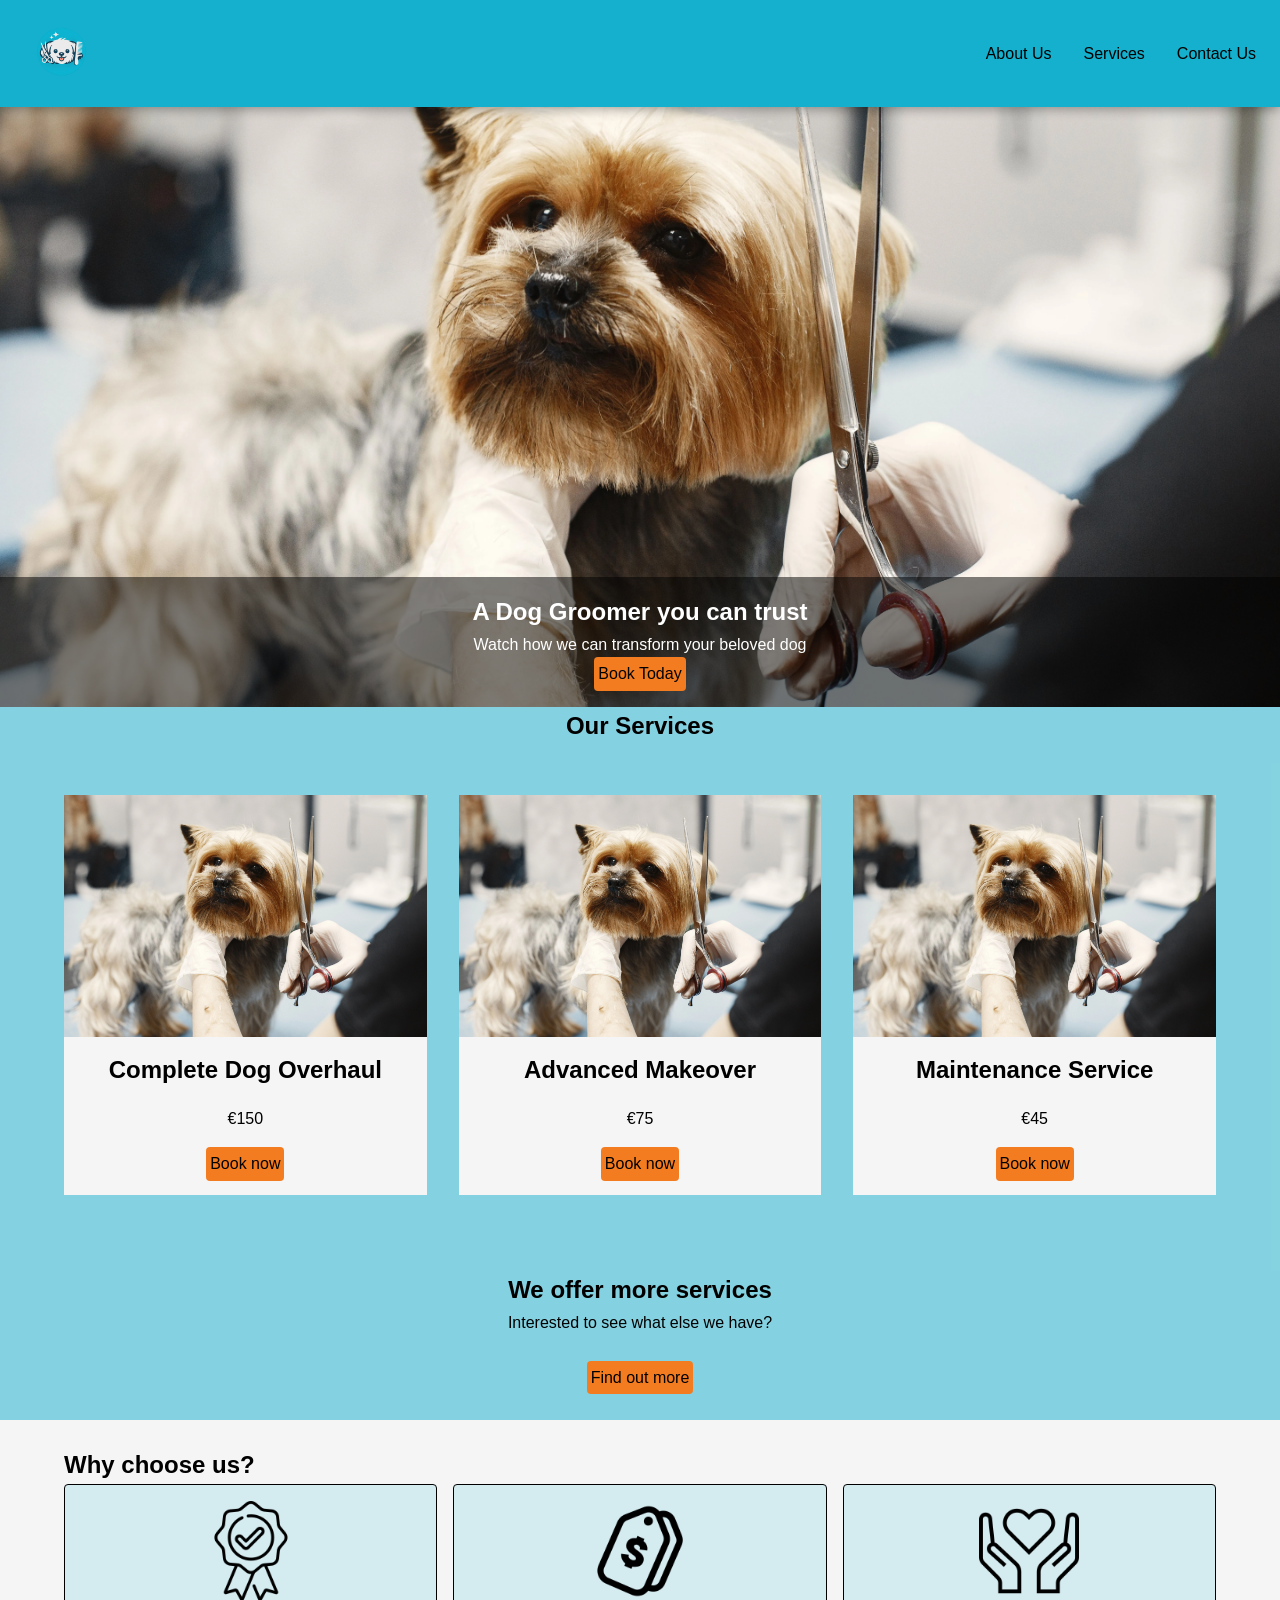
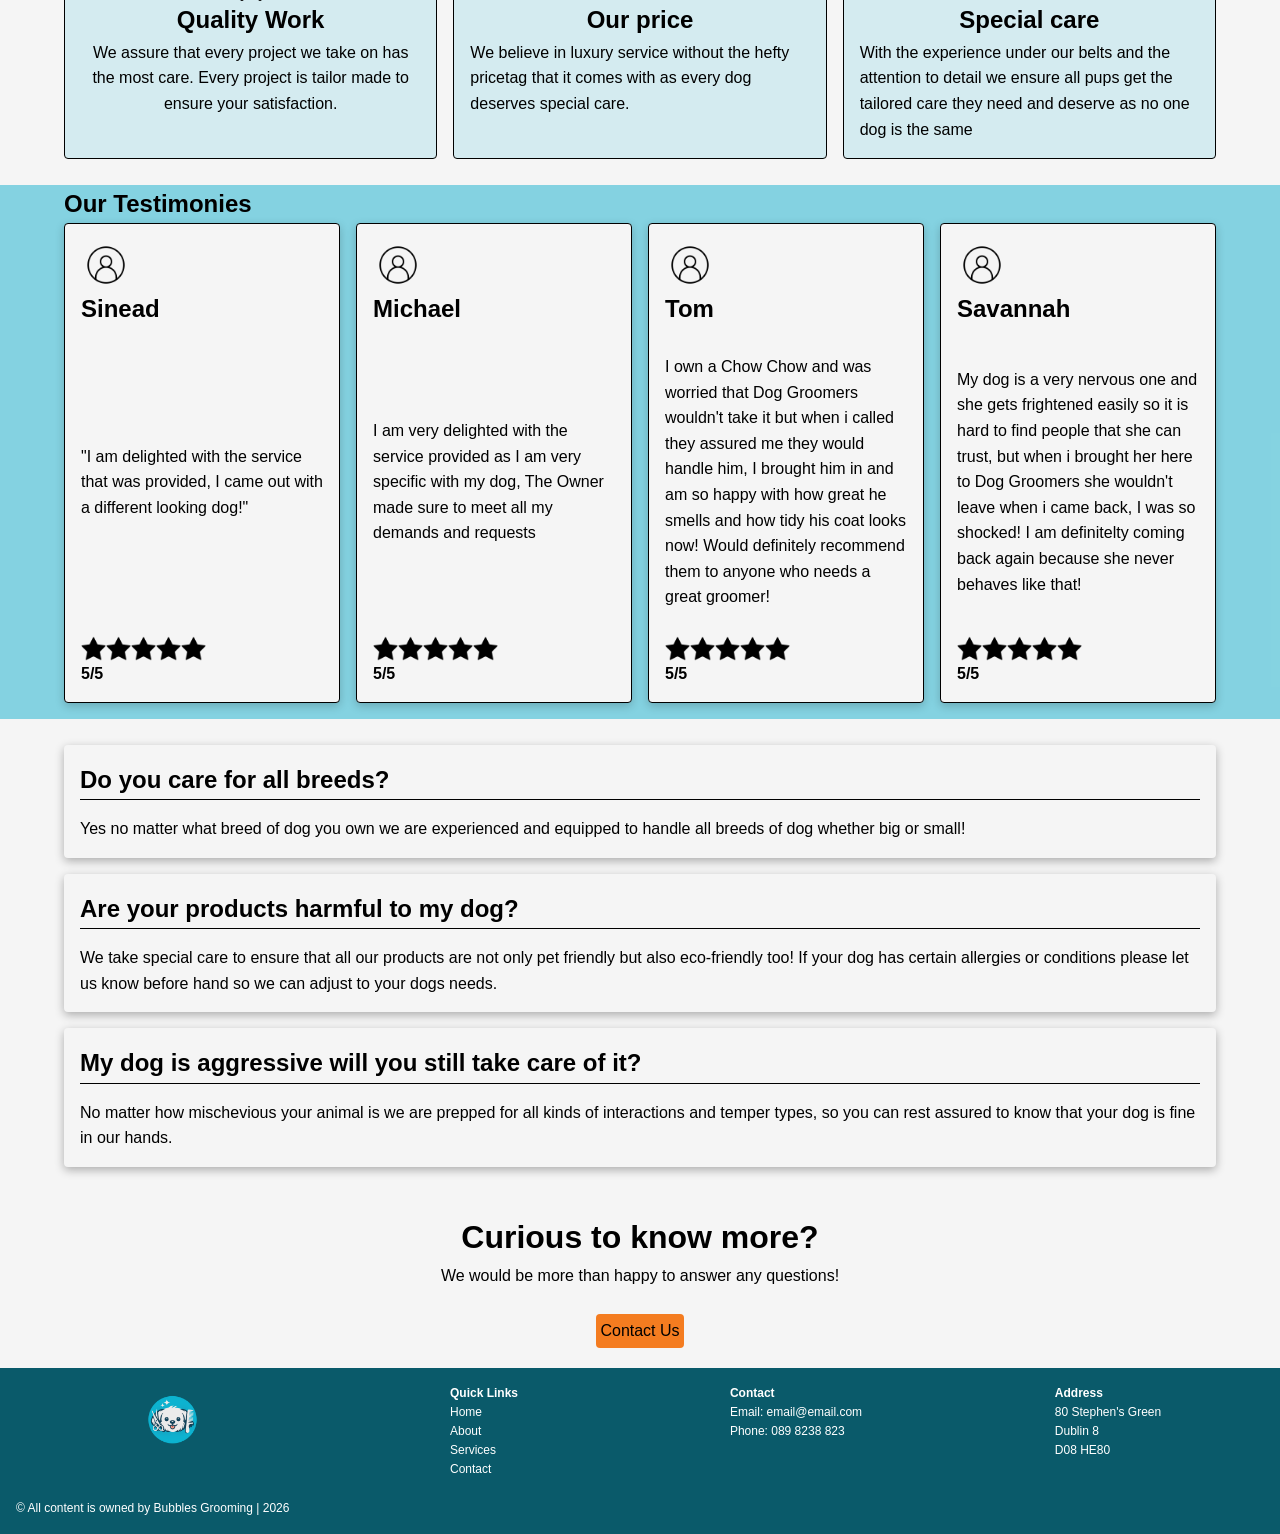
==== index.html @ 12a8affd "added 404 page and styling" ====
<!DOCTYPE html>
<html lang="en">
<head>
    <meta charset="UTF-8">
    <meta name="viewport" content="width=device-width, initial-scale=1.0">
    <link rel="stylesheet" href="css/test.css">
    <title>Home</title>
    <link rel="icon" href="assets/favi.png" type="image/png">
    <script src="test.js" defer></script>
</head>
<body>
    <header class="site-header">
        <div class="Logo">
            <a href="index.html">
                <img class="logo-img" src="assets/favi.png" alt="">
            </a>
        </div>
        <nav>
            <ul class="sidebar">
                <li class="sidebarLink"><a class="mainLink" href="about.html">About Us</a></li>
                <li class="sidebarLink"><a class="mainLink" href="services.html">Services</a></li>
                <li class="sidebarLink"><a class="mainLink" href="contact.html">Contact Us</a></li>
            </ul>
            
            <ul>
                <li class="hideMobile"><a class="mainLink" href="about.html">About Us</a></li>
                <li class="hideMobile"><a class="mainLink" href="services.html">Services</a></li>
                <li class="hideMobile"><a class="mainLink" href="contact.html">Contact Us</a></li>
            </ul>
        </nav>
        <div class="hamburger">
            <div class="bar"></div>
            <div class="bar"></div>
        </div>
    </header>

    <main>
        <section class="hero-1">
                <div class="hero-1-information">
                    <h1>A Dog Groomer you can trust</h1>
                    <p>Watch how we can transform your beloved dog</p>
                    <a href="contact.html" class="cta-btn">Book Today</a>
                </div>
        </section>
        <section class="service-section">
            <h1>Our Services</h1>
            <div class="service-container">
                <div class="card">
                        <div class="card-img">
                            <img src="assets/image.webp" alt="">
                        </div>
                        <div class="card-info">
                            <h2>Complete Dog Overhaul</h2>
                            <p>€150</p>
                            <a href="contact.html" class="cta-btn">Book now</a>
                        </div>
                </div>
                    <div class="card">
                        <div class="card-img">
                            <img src="assets/image.webp" alt="">
                        </div>
                        <div class="card-info">
                            <h2>Advanced Makeover</h2>
                            <p>€75</p>
                            <a href="contact.html" class="cta-btn">Book now</a>
                        </div>
                    </div>
                    <div class="card">
                        <div class="card-img">
                            <img src="assets/image.webp" alt="">
                        </div>
                        <div class="card-info">
                            <h2>Maintenance Service</h2>
                            <p>€45</p>
                            <a href="contact.html" class="cta-btn">Book now</a>
                        </div>
                    </div>
            </div>    
        <div class="cta-section-small">
            <div class="cta-info">
                <h1 class="">We offer more services</h1>
                <p>Interested to see what else we have?</p>
                <br>
                <a href="contact.html" class="cta-btn">Find out more</a>
            </div>
        </div>
        </section>
        <br>
        <section>
            <h1 class="page-heading-left">Why choose us?</h1>
            <div class="why-us">
                <div class="block-card">
                    <div class="why-us-header-content">
                        <img class="why-us-graphic" src="../assets/badge.png" alt="">
                        <h2 class="page-heading">Quality Work</h2>
                    </div>
                    <div class="why-us-text">
                        <p>We assure that every project we take on has the most care. Every project is tailor made to ensure your satisfaction.</p>
                    </div>
                </div>

                <div class="block-card">
                    <div class="why-us-header-content">
                        <img class="why-us-graphic" src="../assets/price-tag.png" alt="">
                        <h2 class="page-heading">Our price</h2>
                    </div>
                    <p>We believe in luxury service without the hefty pricetag that it comes with as every dog deserves special care.</p>
                </div>

                <div class="block-card">
                    <div class="why-us-header-content">
                        <img class="why-us-graphic" src="./assets/care.png" alt="">
                        <h2 class="page-heading">Special care</h2>
                    </div>
                    <p>With the experience under our belts and the attention to detail we ensure all pups get the tailored care they need and deserve as no one dog is the same</p>
                </div>

            </div>
        </section>
        <br>
        <section class="testimonial-section">
            <h2 class="page-heading-left">Our Testimonies</h2>
            <div class="testimonials">
                <div class="testimonial-card">
                    <div>
                        <img class="testimonial-icon" src="../assets/people.png" alt="">
                        <h2>Sinead</h2>
                    </div>
                    <br>
                    <p>"I am delighted with the service that was provided, I came out with a different looking dog!"</p>
                    <br>
                    <div>
                        <div class="testimonial-rating">
                            <img class="rating-star" src="/assets/star.png" alt="">
                            <img class="rating-star" src="/assets/star.png" alt="">
                            <img class="rating-star" src="/assets/star.png" alt="">
                            <img class="rating-star" src="/assets/star.png" alt="">
                            <img class="rating-star" src="/assets/star.png" alt="">
                        </div>
                        <p class="boldText">5/5</p>
                    </div>
                </div>

                <div class="testimonial-card">
                    <div>
                        <img class="testimonial-icon" src="../assets/people.png" alt="">
                        <h2>Michael</h2>
                    </div>
                    <br>
                    <p>I am very delighted with the service provided as I am very specific with my dog, The Owner made sure to meet all my demands and requests</p>
                    <br>
                    <div>
                        <div class="testimonial-rating">
                            <img class="rating-star" src="/assets/star.png" alt="">
                            <img class="rating-star" src="/assets/star.png" alt="">
                            <img class="rating-star" src="/assets/star.png" alt="">
                            <img class="rating-star" src="/assets/star.png" alt="">
                            <img class="rating-star" src="/assets/star.png" alt="">
                        </div>
                        <p class="boldText">5/5</p>
                    </div>
                </div>

                <div class="testimonial-card">
                    <div>
                        <img class="testimonial-icon" src="../assets/people.png" alt="">
                        <h2>Tom</h2>
                    </div>
                    <br>
                    <p>I own a Chow Chow and was worried that Dog Groomers wouldn't take it but when i called they assured me they would handle him, I brought him in and am so happy with how great he smells and how tidy his coat looks now! Would definitely recommend them to anyone who needs a great groomer!</p>
                    <br>
                    <div>
                        <div class="testimonial-rating">
                            <img class="rating-star" src="/assets/star.png" alt="">
                            <img class="rating-star" src="/assets/star.png" alt="">
                            <img class="rating-star" src="/assets/star.png" alt="">
                            <img class="rating-star" src="/assets/star.png" alt="">
                            <img class="rating-star" src="/assets/star.png" alt="">
                        </div>
                        <p class="boldText">5/5</p>
                    </div>
                </div>

                <div class="testimonial-card">
                    <div>
                        <img class="testimonial-icon" src="../assets/people.png" alt="">
                        <h2>Savannah</h2>
                    </div>
                    <br>
                    <p>My dog is a very nervous one and she gets frightened easily so it is hard to find people that she can trust, but when i brought her here to Dog Groomers she wouldn't leave when i came back, I was so shocked! I am definitelty coming back again because she never behaves like that!</p>
                    <br>
                    <div>
                        <div class="testimonial-rating">
                            <img class="rating-star" src="/assets/star.png" alt="">
                            <img class="rating-star" src="/assets/star.png" alt="">
                            <img class="rating-star" src="/assets/star.png" alt="">
                            <img class="rating-star" src="/assets/star.png" alt="">
                            <img class="rating-star" src="/assets/star.png" alt="">
                        </div>
                        <p class="boldText">5/5</p>
                    </div>
                </div>

            </div>
        </section>
        <br>
        <section>
            <div class="FAQ">
                <div class="Q-R">
                    <h2>Do you care for all breeds?</h2>
                    <div class="line"></div>
                    <p>Yes no matter what breed of dog you own we are experienced and equipped to handle all breeds of dog whether big or small!</p>
                </div>

                <div class="Q-R">
                    <h2>Are your products harmful to my dog?</h2>
                    <div class="line"></div>
                    <p>We take special care to ensure that all our products are not only pet friendly but also eco-friendly too! If your dog has certain allergies or conditions please let us know before hand so we can adjust to your dogs needs.</p>
                </div>
                <div class="Q-R">
                    <h2>My dog is aggressive will you still take care of it?</h2>
                    <div class="line"></div>
                    <p>No matter how mischevious your animal is we are prepped for all kinds of interactions and temper types, so you can rest assured to know that your dog is fine in our hands. </p>
                </div>
            </div>
        </section>
        <br>
        <div class="cta-section-small">
            <div class="cta-info">
                <h1>Curious to know more?</h1>
                <p>We would be more than happy to answer any questions!</p>
                <br>
                <a href="contact.html" class="cta-btn">Contact Us</a>
            </div>
        </div>
    </main>

    <footer>
        <div class="footer-content">
                <div class="footer-links">
                    <div class="footerLogo">
                        <img class="logo-img" src="assets/favi.png" alt="">
                    </div>
                    <div class="footer-section">
                        <ul class="footer-section-list">
                            <li class="boldText">Quick Links</li>
                            <li><a class="footerLink" href="index.html">Home</a></li>
                            <li><a class="footerLink" href="about.html">About</a></li>
                            <li><a class="footerLink" href="services.html">Services</a></li>
                            <li><a class="footerLink" href="contact.html">Contact</a></li>
                        </ul>
                    </div>
                    
                    <div class="footer-section">
                        <ul>
                            <li class="boldText"><a class="footerLink" href="contact.html">Contact</a></li>
                            <li><a class="footerLink" href="contact.html">Email: email@email.com</a></li>
                            <li><a class="footerLink" href="contact.html">Phone: 089 8238 823</a></li>
                        </ul>
                    </div>

                    <div class="footer-section">
                        <ul>
                            <li class="boldText"><a class="footerLink" href="contact.html">Address</a></li>
                            <li class="footerList">80 Stephen's Green</li>
                            <li class="footerList">Dublin 8</li>
                            <li class="footerList">D08 HE80</li>
                        </ul>
                    </div>
                    
                </div>
                <br>
            <p class="copyright-text">
                &copy; All content is owned by Bubbles Grooming | 2026
            </p>
        </div>
    </footer>
</body>
</html>
---- css/test.css ----
@import "../css/sections.css"; 
@import "../css/components.css";

:root{
    /* Colours */
    --primary-color: #14B0CD;
    --secondary-color: #0A5A6A;
    --tertiary-color: #F47C20;
    --background-color: #f5f5f5;
    --footer-text-color: #ffffff;


    /* #725ac1 secondary  */
    /* #8d86c9 third */

    --text-color: black;

    /* Typography */
    --fontfamily-primary : "Inter", sans-serif;

    /* Font Size */
    --fs-100 : 0.75rem;
    --fs-200 : 0.875rem;
    --fs-300 : 1rem;
    --fs-400 : 1.125rem;
    --fs-500 : 1.5rem;
    --fs-600 : 2rem;
    --fs-800 : 2.5rem;
    --fs-1000 : 3rem;
    --fs-1200 : 3.5rem;
    --fs-1400 : 4rem;

    /* Font weight */
    --fw-sm : lighter ;
    --fw-md : normal;
    --fw-lg : bold;
    --fw-xl : bolder;

    /* Spacing */
    --space-xs: 0.5rem;
    --space-sm: 1rem;
    --space-md: 2rem;
    --space-lg: 4rem;
    --space-xl: 8rem;

    /* Widths */
    --container-width: 1200px;

    /* Radius */
    --radius-sm: 0.25rem;
    --radius-md: 0.5rem;
    --radius-lg: 1rem;

}

*,
*::before,
*::after{
    box-sizing: border-box;
}

*{
    margin: 0;
    padding: 0;
}

img,
picture,
video,
canvas,
svg{
    display: block;
    max-width: 100%;
}

button,
input,
textarea,
select{
    font: inherit;
}


.site-header{
    display: flex;
    align-items: center;
    justify-content: space-between;
    padding: var(--space-sm);
    padding-left: 1.5rem;
    padding-right: 1.5rem;
    background-color: var(--primary-color);
    position: sticky;
    top: 0;
    z-index: 10;
    overflow: visible;
    box-shadow: 0 3px 10px rgba(0, 0, 0, 0.3);
}

.site-header1{
    display: flex;
    align-items: center;
    justify-content: space-between;
    padding: var(--space-sm);
    padding-left: 1.5rem;
    padding-right: 1.5rem;
    background-color: rgba(10, 14, 18, 0.45);
    backdrop-filter: blur(14px) saturate(140%);
    -webkit-backdrop-filter: blur(14px) saturate(140%);
    position: sticky;
    top: 0;
    z-index: 10;
    overflow: visible;
    border-bottom: 1px solid rgba(255, 255, 255, 0.18);
    box-shadow: 0 8px 24px rgba(0, 0, 0, 0.18);
}

body{
    min-height: 100vh;
    display: flex; 
    flex-direction: column;
    line-height: 1.5;

    color: var(--text-color);
    font-family: var(--fontfamily-primary);
    font-size: var(--fs-300);
    line-height: 1.6;
}

main{
    flex: 1;
    background-color: var(--background-color);
}

footer{
    flex-shrink: 0;
    background-color: var(--secondary-color);
    padding: var(--space-sm);
    font-weight: var(--fw-sm);
    font-size: var(--fs-100);
    color: var(--footer-text-color);
}


button{
    border: none;
    background: none;
    cursor: pointer;
}

ul,li{
    list-style: none;
}

nav ul{
    list-style-type: none;
    display: flex;
    flex-wrap: wrap;
    align-content: center;
    gap: 2rem;
}

nav li{
    display: flex;
    align-items: center;
}

a:hover{
    opacity: 0.8;
}


a{
    text-decoration: none;
    display: flex;
    align-items: center;
    /* color: var(--text-color); */
    transition: opacity 0.2s ease;
}

.logo-link{
    text-decoration: none;
    color: var(--text-color);
}

.logo-img{
    height: 75px;
    width: auto;
}

.sidebar{
    position: fixed;
    gap: 2rem;
    top: 0;
    right: 0;
    height: 100vh;
    width: 100%;

    font-size: 1.5rem;
    font-weight: 500;
    
    background-color: var(--background-color);
    display: flex;
    flex-direction: column;
    align-items: center;
    justify-content: flex-start;

    transform: translateY(-100%);

    transition: transform 0.3s ease;
}

.sidebar.active{
    transform: translateY(0);
}

.sidebar a{
    width: 80%;
}

.sidebar li {
    padding-top: 1.5rem;
}

.sidebarLink{
    width: 80%;
}

.sidebarBtn{
    display: none;
}

.hideMobile{
    display: flex;
}

.hamburger{
    display: none;
}

.mainLink{
    color: var(--text-color);
}


.boldText{
    font-weight: var(--fw-lg);
}

.pageHeading{
    margin-top: var(--space-sm);
}

@media (max-width: 820px) {
    
    .hamburger{
        display: block;
        cursor: pointer;
    }

    .hamburger.active .bar:nth-child(1){
        transform: translateY(4px) rotate(45deg);
        height: 2px;
    }

    .hamburger.active .bar:nth-child(2){
        transform: translateY(-4px) rotate(-45deg);
        height: 2px;
    }
    
    .bar{
        height: 2px;
        width: 20px;
        background-color: var(--text-color);
        margin: 6px 0;
        opacity: 0.8;

        transition: transform 0.2s ease-in, opacity 0.2s ease-in;
    }

    .hideMobile{
        display: none;
    }

    .sidebarBtn{
        display: flex;
        z-index: 9;
    }

}
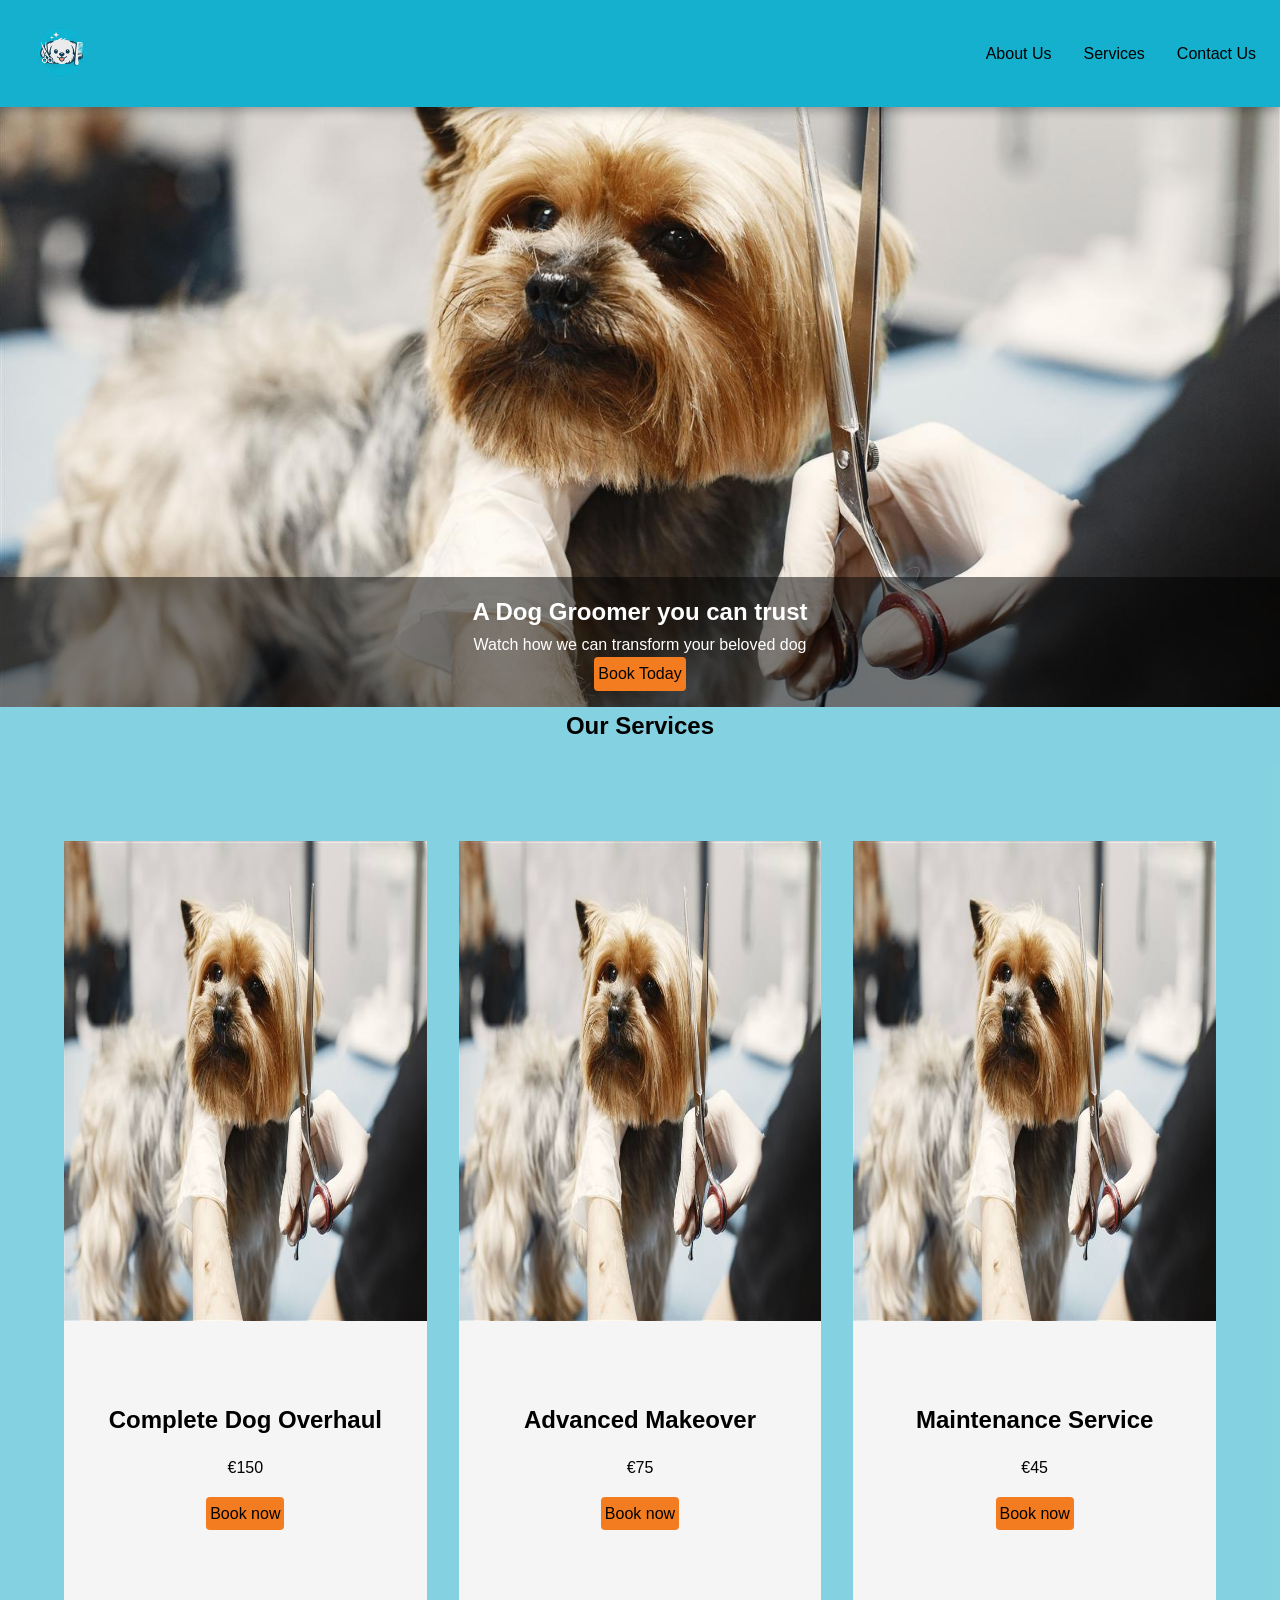
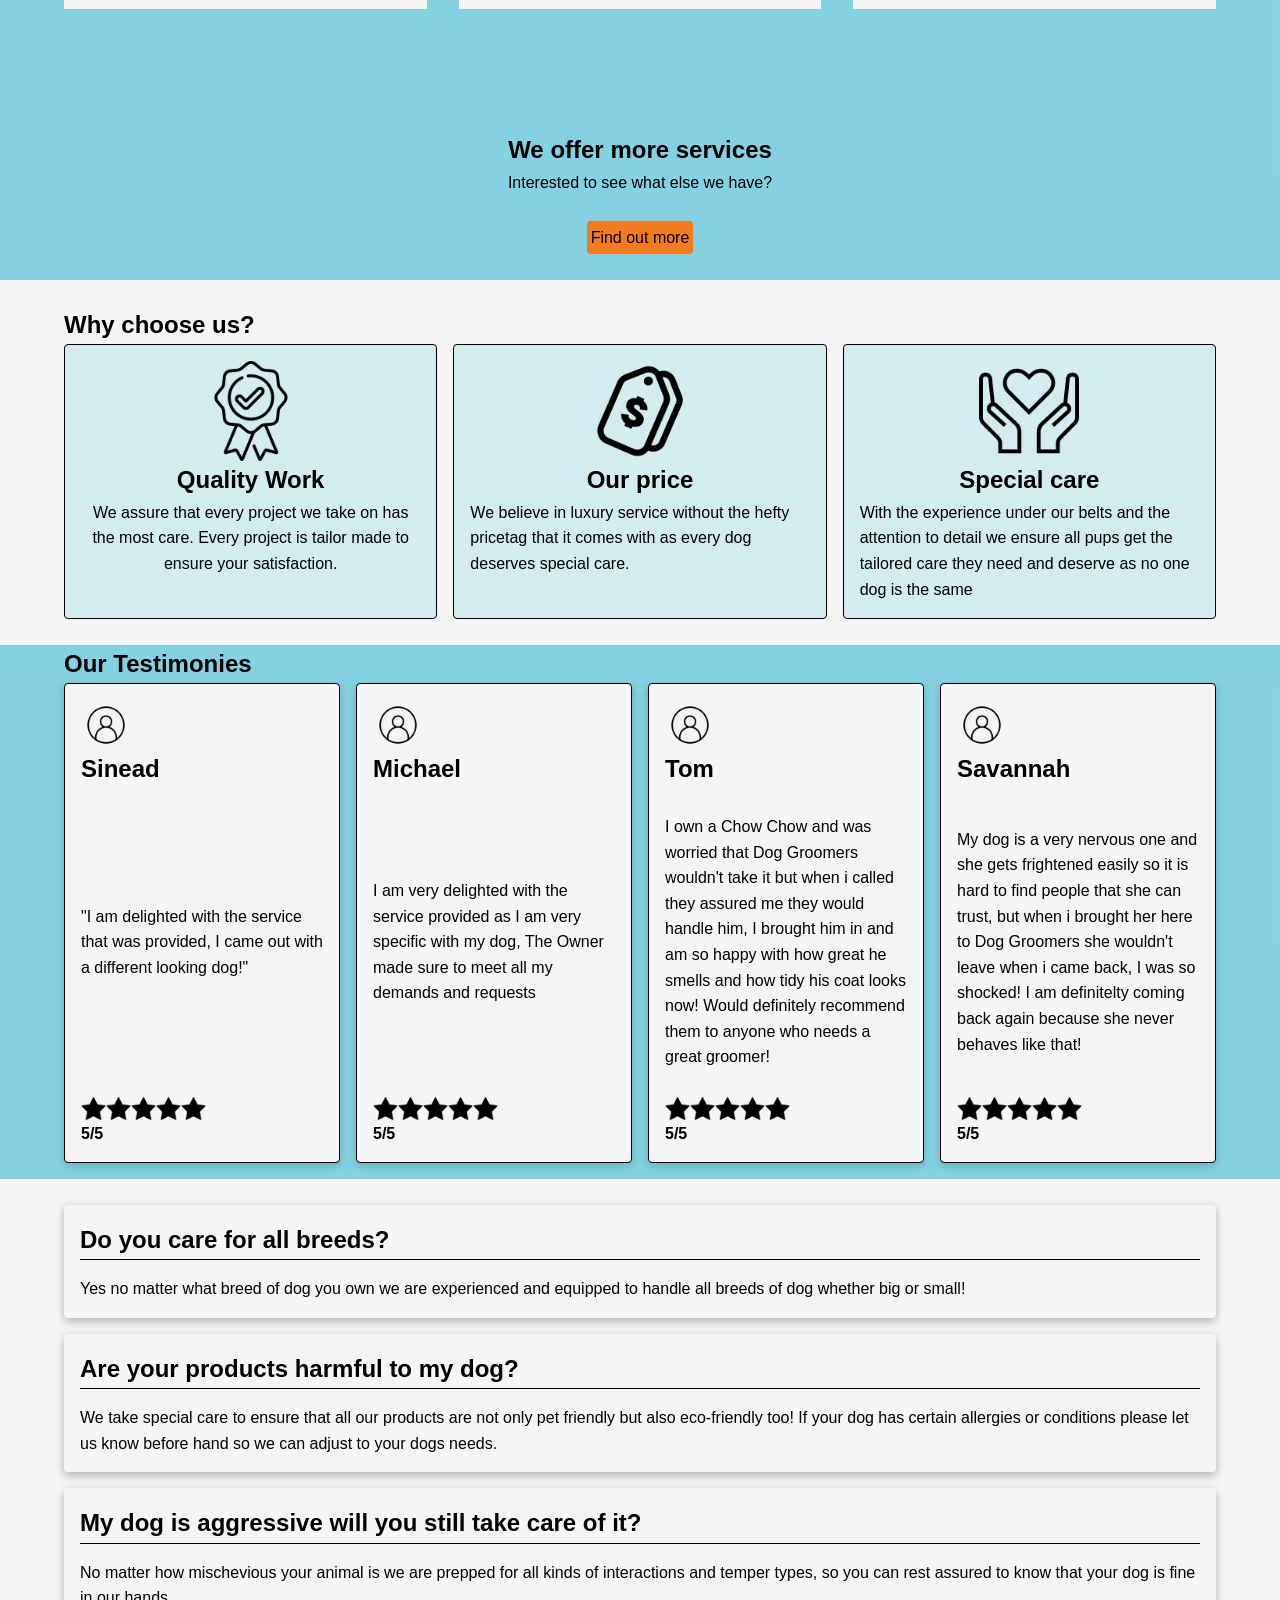
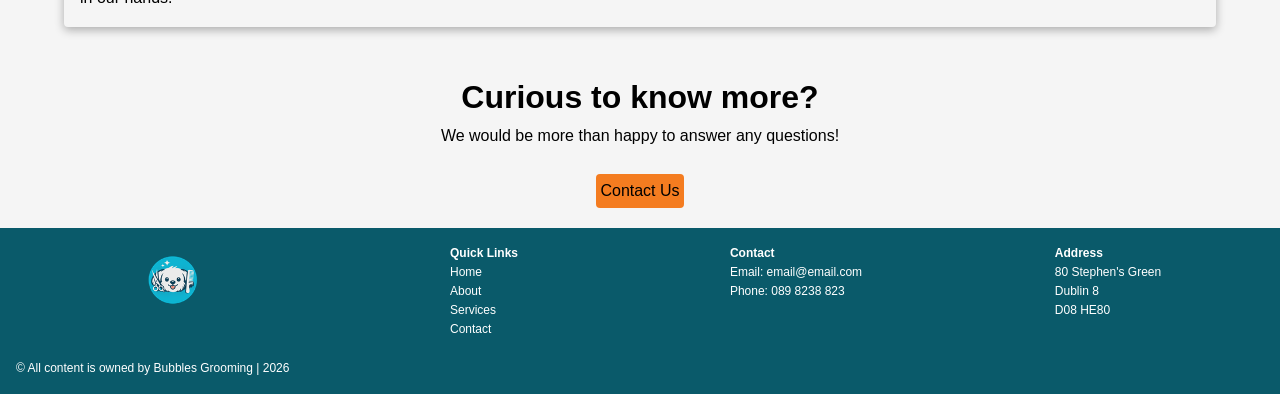
==== commit 2beb00aa: "refined and optimised for better performance" ====
--- a/index.html
+++ b/index.html
@@ -3,20 +3,24 @@
 <head>
     <meta charset="UTF-8">
     <meta name="viewport" content="width=device-width, initial-scale=1.0">
+    <meta name="description" content="Bubbles Grooming offers trusted dog grooming services in Dublin, including full makeovers, maintenance washes, nail trims, and gentle care for every breed.">
+    <link rel="preload" as="image" href="assets/dog-grooming-hero.jpg" fetchpriority="high">
+    <link rel="stylesheet" href="css/sections.css">
+    <link rel="stylesheet" href="css/components.css">
     <link rel="stylesheet" href="css/test.css">
-    <title>Home</title>
-    <link rel="icon" href="assets/favi.png" type="image/png">
+    <title>Bubbles Grooming | Dog Groomer in Dublin</title>
+    <link rel="icon" href="assets/favicon-64.png" type="image/png">
     <script src="test.js" defer></script>
 </head>
 <body>
     <header class="site-header">
         <div class="Logo">
-            <a href="index.html">
-                <img class="logo-img" src="assets/favi.png" alt="">
+            <a href="index.html" aria-label="Bubbles Grooming home">
+                <img class="logo-img" src="assets/logo-128.png" alt="Bubbles Grooming" width="75" height="75">
             </a>
         </div>
-        <nav>
-            <ul class="sidebar">
+        <nav aria-label="Main navigation">
+            <ul class="sidebar" id="mobile-menu">
                 <li class="sidebarLink"><a class="mainLink" href="about.html">About Us</a></li>
                 <li class="sidebarLink"><a class="mainLink" href="services.html">Services</a></li>
                 <li class="sidebarLink"><a class="mainLink" href="contact.html">Contact Us</a></li>
@@ -28,10 +32,10 @@
                 <li class="hideMobile"><a class="mainLink" href="contact.html">Contact Us</a></li>
             </ul>
         </nav>
-        <div class="hamburger">
+        <button class="hamburger" type="button" aria-label="Open navigation menu" aria-controls="mobile-menu" aria-expanded="false">
             <div class="bar"></div>
             <div class="bar"></div>
-        </div>
+        </button>
     </header>
 
     <main>
@@ -47,7 +51,7 @@
             <div class="service-container">
                 <div class="card">
                         <div class="card-img">
-                            <img src="assets/image.webp" alt="">
+                            <img src="assets/dog-grooming-card.jpg" alt="Freshly groomed dog" width="720" height="480" loading="lazy" decoding="async">
                         </div>
                         <div class="card-info">
                             <h2>Complete Dog Overhaul</h2>
@@ -57,7 +61,7 @@
                 </div>
                     <div class="card">
                         <div class="card-img">
-                            <img src="assets/image.webp" alt="">
+                            <img src="assets/dog-grooming-card.jpg" alt="Dog after grooming makeover" width="720" height="480" loading="lazy" decoding="async">
                         </div>
                         <div class="card-info">
                             <h2>Advanced Makeover</h2>
@@ -67,7 +71,7 @@
                     </div>
                     <div class="card">
                         <div class="card-img">
-                            <img src="assets/image.webp" alt="">
+                            <img src="assets/dog-grooming-card.jpg" alt="Clean dog after maintenance groom" width="720" height="480" loading="lazy" decoding="async">
                         </div>
                         <div class="card-info">
                             <h2>Maintenance Service</h2>
@@ -91,7 +95,7 @@
             <div class="why-us">
                 <div class="block-card">
                     <div class="why-us-header-content">
-                        <img class="why-us-graphic" src="../assets/badge.png" alt="">
+                        <img class="why-us-graphic" src="assets/badge.png" alt="" width="100" height="100" loading="lazy" decoding="async">
                         <h2 class="page-heading">Quality Work</h2>
                     </div>
                     <div class="why-us-text">
@@ -101,7 +105,7 @@
 
                 <div class="block-card">
                     <div class="why-us-header-content">
-                        <img class="why-us-graphic" src="../assets/price-tag.png" alt="">
+                        <img class="why-us-graphic" src="assets/price-tag.png" alt="" width="100" height="100" loading="lazy" decoding="async">
                         <h2 class="page-heading">Our price</h2>
                     </div>
                     <p>We believe in luxury service without the hefty pricetag that it comes with as every dog deserves special care.</p>
@@ -109,7 +113,7 @@
 
                 <div class="block-card">
                     <div class="why-us-header-content">
-                        <img class="why-us-graphic" src="./assets/care.png" alt="">
+                        <img class="why-us-graphic" src="assets/care.png" alt="" width="100" height="100" loading="lazy" decoding="async">
                         <h2 class="page-heading">Special care</h2>
                     </div>
                     <p>With the experience under our belts and the attention to detail we ensure all pups get the tailored care they need and deserve as no one dog is the same</p>
@@ -123,7 +127,7 @@
             <div class="testimonials">
                 <div class="testimonial-card">
                     <div>
-                        <img class="testimonial-icon" src="../assets/people.png" alt="">
+                        <img class="testimonial-icon" src="assets/people.png" alt="" width="50" height="50" loading="lazy" decoding="async">
                         <h2>Sinead</h2>
                     </div>
                     <br>
@@ -131,19 +135,19 @@
                     <br>
                     <div>
                         <div class="testimonial-rating">
-                            <img class="rating-star" src="/assets/star.png" alt="">
-                            <img class="rating-star" src="/assets/star.png" alt="">
-                            <img class="rating-star" src="/assets/star.png" alt="">
-                            <img class="rating-star" src="/assets/star.png" alt="">
-                            <img class="rating-star" src="/assets/star.png" alt="">
-                        </div>
-                        <p class="boldText">5/5</p>
-                    </div>
-                </div>
-
-                <div class="testimonial-card">
-                    <div>
-                        <img class="testimonial-icon" src="../assets/people.png" alt="">
+                            <img class="rating-star" src="assets/star.png" alt="" width="25" height="25" loading="lazy" decoding="async">
+                            <img class="rating-star" src="assets/star.png" alt="" width="25" height="25" loading="lazy" decoding="async">
+                            <img class="rating-star" src="assets/star.png" alt="" width="25" height="25" loading="lazy" decoding="async">
+                            <img class="rating-star" src="assets/star.png" alt="" width="25" height="25" loading="lazy" decoding="async">
+                            <img class="rating-star" src="assets/star.png" alt="" width="25" height="25" loading="lazy" decoding="async">
+                        </div>
+                        <p class="boldText">5/5</p>
+                    </div>
+                </div>
+
+                <div class="testimonial-card">
+                    <div>
+                        <img class="testimonial-icon" src="assets/people.png" alt="" width="50" height="50" loading="lazy" decoding="async">
                         <h2>Michael</h2>
                     </div>
                     <br>
@@ -151,19 +155,19 @@
                     <br>
                     <div>
                         <div class="testimonial-rating">
-                            <img class="rating-star" src="/assets/star.png" alt="">
-                            <img class="rating-star" src="/assets/star.png" alt="">
-                            <img class="rating-star" src="/assets/star.png" alt="">
-                            <img class="rating-star" src="/assets/star.png" alt="">
-                            <img class="rating-star" src="/assets/star.png" alt="">
-                        </div>
-                        <p class="boldText">5/5</p>
-                    </div>
-                </div>
-
-                <div class="testimonial-card">
-                    <div>
-                        <img class="testimonial-icon" src="../assets/people.png" alt="">
+                            <img class="rating-star" src="assets/star.png" alt="" width="25" height="25" loading="lazy" decoding="async">
+                            <img class="rating-star" src="assets/star.png" alt="" width="25" height="25" loading="lazy" decoding="async">
+                            <img class="rating-star" src="assets/star.png" alt="" width="25" height="25" loading="lazy" decoding="async">
+                            <img class="rating-star" src="assets/star.png" alt="" width="25" height="25" loading="lazy" decoding="async">
+                            <img class="rating-star" src="assets/star.png" alt="" width="25" height="25" loading="lazy" decoding="async">
+                        </div>
+                        <p class="boldText">5/5</p>
+                    </div>
+                </div>
+
+                <div class="testimonial-card">
+                    <div>
+                        <img class="testimonial-icon" src="assets/people.png" alt="" width="50" height="50" loading="lazy" decoding="async">
                         <h2>Tom</h2>
                     </div>
                     <br>
@@ -171,19 +175,19 @@
                     <br>
                     <div>
                         <div class="testimonial-rating">
-                            <img class="rating-star" src="/assets/star.png" alt="">
-                            <img class="rating-star" src="/assets/star.png" alt="">
-                            <img class="rating-star" src="/assets/star.png" alt="">
-                            <img class="rating-star" src="/assets/star.png" alt="">
-                            <img class="rating-star" src="/assets/star.png" alt="">
-                        </div>
-                        <p class="boldText">5/5</p>
-                    </div>
-                </div>
-
-                <div class="testimonial-card">
-                    <div>
-                        <img class="testimonial-icon" src="../assets/people.png" alt="">
+                            <img class="rating-star" src="assets/star.png" alt="" width="25" height="25" loading="lazy" decoding="async">
+                            <img class="rating-star" src="assets/star.png" alt="" width="25" height="25" loading="lazy" decoding="async">
+                            <img class="rating-star" src="assets/star.png" alt="" width="25" height="25" loading="lazy" decoding="async">
+                            <img class="rating-star" src="assets/star.png" alt="" width="25" height="25" loading="lazy" decoding="async">
+                            <img class="rating-star" src="assets/star.png" alt="" width="25" height="25" loading="lazy" decoding="async">
+                        </div>
+                        <p class="boldText">5/5</p>
+                    </div>
+                </div>
+
+                <div class="testimonial-card">
+                    <div>
+                        <img class="testimonial-icon" src="assets/people.png" alt="" width="50" height="50" loading="lazy" decoding="async">
                         <h2>Savannah</h2>
                     </div>
                     <br>
@@ -191,11 +195,11 @@
                     <br>
                     <div>
                         <div class="testimonial-rating">
-                            <img class="rating-star" src="/assets/star.png" alt="">
-                            <img class="rating-star" src="/assets/star.png" alt="">
-                            <img class="rating-star" src="/assets/star.png" alt="">
-                            <img class="rating-star" src="/assets/star.png" alt="">
-                            <img class="rating-star" src="/assets/star.png" alt="">
+                            <img class="rating-star" src="assets/star.png" alt="" width="25" height="25" loading="lazy" decoding="async">
+                            <img class="rating-star" src="assets/star.png" alt="" width="25" height="25" loading="lazy" decoding="async">
+                            <img class="rating-star" src="assets/star.png" alt="" width="25" height="25" loading="lazy" decoding="async">
+                            <img class="rating-star" src="assets/star.png" alt="" width="25" height="25" loading="lazy" decoding="async">
+                            <img class="rating-star" src="assets/star.png" alt="" width="25" height="25" loading="lazy" decoding="async">
                         </div>
                         <p class="boldText">5/5</p>
                     </div>
@@ -239,7 +243,7 @@
         <div class="footer-content">
                 <div class="footer-links">
                     <div class="footerLogo">
-                        <img class="logo-img" src="assets/favi.png" alt="">
+                        <img class="logo-img" src="assets/logo-128.png" alt="Bubbles Grooming" width="75" height="75" loading="lazy" decoding="async">
                     </div>
                     <div class="footer-section">
                         <ul class="footer-section-list">
--- a/css/sections.css
+++ b/css/sections.css
@@ -0,0 +1,407 @@
+.about-section{
+    min-height: 550px;
+    width: 100%;
+    background: color-mix(in srgb, var(--primary-color) 50%, transparent);
+    display: grid;
+    grid-template-columns: 1fr 1fr;
+    grid-template-areas: 
+    "a b";
+}
+
+.about-section1{
+    min-height: 400px;
+    width: 100%;
+    background: color-mix(in srgb, var(--primary-color) 50%, transparent);
+    display: grid;
+    place-items: center;
+}
+
+.about-story-text{
+    margin-left: 5%;
+    margin-right: 5%;
+    font-size: var(--fs-300);
+    padding: var(--space-sm);
+}
+
+.about-info{
+    grid-area: a;
+    display: flex;
+    /* justify-content: center; */
+    align-items: center;
+    margin-left: 5%;
+    margin-right: 5%;
+}
+
+.about-text{
+    font-size: var(--fs-300);
+    padding: var(--space-sm);
+}
+
+.about-img{
+    grid-area: b;
+    display: grid;
+    justify-items: center;
+    align-self: center;
+}
+
+.about-image-container{
+    height: 80%;
+    width: 80%;
+}
+
+.about-image{
+    width: 100%;
+    height: 100%;
+    object-fit: cover;
+}
+
+.cta-section-large{
+    height: 500px;
+    width: 100%;
+    display: flex;
+    justify-content: center;
+    align-items: center;
+}
+
+.cta-section-medium{
+    height: 250px;
+    width: 100%;
+    background-color: var(--secondary-color);
+    display: flex;
+    justify-content: center;
+    align-items: center;
+}
+
+.cta-section-small{
+    height: 175px;
+    width: 100%;
+    /* background-color: var(--secondary-color); */
+    display: flex;
+    justify-content: center;
+    align-items: center;
+}
+
+.cta-services{
+    display: flex;
+    flex-direction: column;
+    align-items: center;
+}
+
+.cta-info{
+    display: flex;
+    flex-direction: column;
+    align-items: center;
+    text-align: center;
+}
+
+.contact-container{
+    display: grid;
+    grid-template-columns: repeat(2,1fr);
+    grid-template-areas: 
+    "box-1 box-4"
+    "box-3 box-4"
+    "box-2 box-2" ;
+    width: 100%;
+    max-width: 90%;
+    gap: 2rem;
+    /* margin: auto; */
+    margin-left: 5%;
+    margin-right: 5%;
+    margin-bottom: 1rem;
+}
+
+.contactinfo{
+    min-width: 300px;
+    display: flex;
+    flex-direction: column;
+}
+
+.contactinfo address{
+    display: grid;
+    grid-template-columns: 1fr;
+    gap: var(--space-md);
+    align-items: flex-start;
+}
+
+
+.map{
+    flex: 1;
+    width: 100%;
+}
+
+.contact-container > div{
+    padding: var(--space-sm);
+    border-radius: 8px;
+    background-color: var(--primary-color);
+    box-shadow:  0px 3px 10px rgba(0, 0, 0, 0.3);
+    border: solid thin lightgray;
+}
+
+.FAQ{
+    display: grid;
+    grid-template-columns: 1fr;
+    gap: var(--space-sm);
+}
+
+.footer-links{
+    display: grid;
+    grid-template-columns: repeat(4,1fr);
+    grid-auto-columns: 1fr;
+    justify-items: center;
+}
+
+.footer-links > div{
+    display: flex;
+    justify-content: flex-start;
+}
+
+.footerLink,.footerList{
+    color: var(--footer-text-color);
+}
+
+.footerList:hover{
+    opacity: 1;
+}
+
+.footerLink:hover{
+    opacity: 1;
+    text-decoration: underline;
+}
+
+
+
+.hero-1{
+    width: 100%;
+    height: 600px;
+    background-color: var(--secondary-color);
+    background-image: url("../assets/dog-grooming-hero.jpg");
+    background-repeat: no-repeat;
+    background-size: cover;
+    background-position: center;
+    display: flex;
+    justify-content: flex-end;
+    align-items: flex-end;
+}
+
+
+.hero-1-information{
+    display: flex;
+    flex-direction: column;
+    align-items: center;
+    padding: var(--space-sm);
+    margin-top: var(--space-xl);
+    background-color: rgba(0,0,0, 0.5);
+    width: 100%;
+    color: white;
+}
+
+.hero-2{
+    position: relative;
+    overflow: hidden;
+    width: 100%;
+    height: 500px;
+    background-color: var(--secondary-color);
+    display: flex;
+    flex-direction: column;
+
+}
+
+.hero-2::before{
+    content: "";
+    position: absolute;
+    inset: -4px;
+    background: url("../assets/dog-grooming-hero.jpg") center / cover no-repeat;
+    filter: blur(4px);
+}
+
+.hero-2-information{
+    position: relative;
+    z-index: 1;
+    display: flex;
+    flex-direction: column;
+    justify-content: center;
+    align-items: center;
+    height: 100%;
+}
+
+.info-container{
+    /* background: color-mix(in srgb, var(--primary-color) 20%, transparent); */
+    border-radius: var(--space-sm);
+    display: flex;
+    flex-direction: column;
+    justify-content: center;
+    align-items: center;
+
+    max-width: 24rem;
+    text-align: center;
+    gap: var(--space-xs);
+    color: white;
+}
+
+.info-container > p{
+    font-size: var(--fs-200);
+    width: 100%;
+}
+
+.info-container > h1{
+    font-size: 2.5rem;
+}
+
+.service-section{
+    text-align: center;
+    background: color-mix(in srgb, var(--primary-color) 50%, transparent);
+
+}
+
+.service-container{
+    min-height: 500px;
+    /* min-width: 100%; */
+    display: grid;
+    grid-template-columns: 1fr 1fr 1fr;
+    gap: var(--space-md);
+    justify-self: center;
+    align-self: center;
+    place-items: center;
+    margin-left: 5%;
+    margin-right: 5%;
+}
+
+.service-container > .card{
+    height: 80%;
+    width: 100%;
+}
+
+.service-container2{
+    min-height: 500px;
+    width: 100%;
+    display: grid;
+    grid-template-columns: 1fr 1fr 1fr;
+    grid-template-rows: 1fr 1fr;
+    justify-self: center;
+    align-self: center;
+    place-items: center;
+}
+
+.service-container2 > div{
+    height: 95%;
+    width: 95%;
+}
+
+.service-card{
+    display: grid;
+    grid-template-columns: 1fr 2fr 1fr;
+    background: color-mix(in srgb, var(--primary-color) 50%, transparent);
+    margin-left: 5%;
+    margin-right: 5%;
+    height: fit-content;
+    box-shadow:  0px 3px 10px rgba(0, 0, 0, 0.3);
+
+}
+
+
+.service-pricing-info{
+    display: grid;
+    grid-template-columns: 1fr;
+    gap: var(--space-sm);
+}
+
+.service-text{
+    padding: var(--space-sm);
+}
+
+.service-cta{
+    display: flex;
+    flex-direction: column;
+    justify-content: center;
+    align-items: center;
+    padding: 1rem;
+}
+
+.service-image{
+    display: block;
+    width: 100%;
+    height: 100%;
+    object-fit: cover;
+}
+
+.testimonial-section{
+    background: color-mix(in srgb, var(--primary-color) 50%, transparent);
+    padding-bottom: var(--space-sm);
+}
+
+
+
+@media (max-width: 820px){
+    
+    .about-section{
+        grid-template-columns: 1fr;
+        grid-template-areas: 
+        "b"
+        "a";
+    }
+
+    .about-bento{
+        width: 100%;
+        min-height: 700px;
+        grid-template-columns: 1fr;
+        grid-template-rows: repeat(3, 1fr);
+        grid-template-areas: 
+        "x"
+        "y"
+        "z";
+    }
+
+     .contact-container{
+        display: flex;
+        flex-direction: column;
+        width: 100%;
+        margin: auto;
+    }
+
+    .map{
+        width: 100%;
+        min-width: 0;
+    }
+
+    .contactinfo{
+        min-width: 0;
+    }
+
+    .footer-links{
+        grid-template-columns: 1fr;
+        gap: 2rem;
+        justify-items: normal;
+    }
+    
+    .hero-1{
+        width: 100%;
+        height: 75vh;
+    }
+     h1{
+        font-size: 1.5rem;
+     }
+
+     .service-card{
+        grid-template-columns: 1fr;
+        margin-left: 5%;
+        margin-right: 5%;
+     }
+
+     .service-container, .service-container2{
+        grid-template-columns: 1fr;
+     }
+
+     .service-container2{
+        grid-auto-rows: 1fr;
+     }
+
+     .service-container2 > div{
+        width: 100%;
+        height: 95%;
+     }
+
+     .service-container> .card{
+        width: 100%;
+        height: 95%;
+     }
+}
--- a/css/components.css
+++ b/css/components.css
@@ -0,0 +1,285 @@
+.block-card{
+    border: thin solid black;
+    padding: var(--space-sm);
+    min-height: 250px;
+    border-radius: var(--radius-sm);
+    background: color-mix(in srgb, var(--primary-color) 15%, transparent);
+
+}
+
+.cta-btn{
+    background-color: var(--tertiary-color);
+    color: var(--text-color);
+    padding: 4px;
+    border-radius: 4px;
+    width: fit-content;
+}
+
+.cta-btn-lg{
+    background-color: var(--tertiary-color);
+    color: var(--text-color);
+    padding: 4px;
+    border-radius: 4px;
+    width: fit-content;
+    font-size: var(--fs-500);
+}
+
+.cta-btn:hover{
+    opacity: 0.8;
+}
+
+.card{
+    height: 80%;
+    width: 80%;
+    background-color: var(--background-color);
+    /* border-radius: var(--radius-lg); */
+    display: grid;
+    grid-template-rows: 1fr 1fr;
+    overflow: hidden;
+    /* box-shadow:  0px 3px 10px rgba(0, 0, 0, 0.3); */
+
+}
+
+.card-info{
+    display: flex;
+    flex-direction: column;
+    justify-content: center;
+    align-items: center;
+    gap: var(--space-sm);
+}
+
+.card-img{
+    height: fit-content;
+    width: fit-content;
+}
+
+.contact-form{
+    display: flex;
+    flex-direction: column;
+    text-align: center;
+}
+
+.contact-form form{
+    display: flex;
+    justify-content: center;
+    align-items: center;
+    flex-direction: column;
+    gap: var(--space-sm);
+    width: 100%;
+    height: 100%;
+}
+
+.contact-form input,
+.contact-form textarea,
+.contact-form select{
+    box-sizing: border-box;
+    width: 80%;
+    padding: var(--space-sm);
+    border: 2px solid rgba(0, 0, 0, 0.35);
+    border-radius: var(--radius-sm);
+}
+
+.contact-form label,
+.contact-form .h-captcha{
+    width: 80%;
+}
+
+.contact-form label{
+    text-align: left;
+}
+
+.contact-form .h-captcha{
+    box-sizing: border-box;
+    display: flex;
+    justify-content: flex-start;
+    overflow: hidden;
+}
+
+.contact-form .h-captcha iframe{
+    max-width: 100%;
+}
+
+.contact-form input:not([type="hidden"]):not([type="submit"]):not(:placeholder-shown):valid,
+.contact-form textarea:not(:placeholder-shown):valid{
+    border-color: green;
+}
+
+.contact-form input:not([type="hidden"]):not([type="submit"]):not(:placeholder-shown):invalid,
+.contact-form textarea:not(:placeholder-shown):invalid{
+    border-color: red;
+}
+
+.contact-form textarea{
+    min-height: 10rem;
+    resize: vertical;
+}
+
+.gallery{
+    display: grid;
+    grid-template-columns: repeat(4,1fr);
+    /* border: thin solid black; */
+    margin-left: 5%;
+    margin-right: 5%;
+    gap: var(--space-sm);
+}
+
+.gallery > div{
+    /* border: thin solid red; */
+    min-height: 300px;
+    min-width: 200px;
+    object-fit: contain;
+    border-radius: var(--radius-sm);
+    overflow: hidden;
+}
+
+
+.picture img{
+    object-fit: cover;
+    height: 100%;
+    width: 100%;
+}
+
+.page-heading-center{
+    text-align: center;
+}
+.page-heading-left{
+    text-align: left;
+    margin-left: 5%;
+}
+
+.content-heading{
+    font-size: var(--fs-600);
+}
+
+.rating-star{
+    height: 25px;
+    width: 25px;
+}
+
+.social-icon{
+    height: 20px;
+    width: 20px;
+}
+
+.social-links{
+    display: flex;
+    gap: var(--space-xs);
+}
+
+.testimonials{
+    margin-left: 5%;
+    margin-right: 5%;
+    display: grid;
+    grid-template-columns: repeat(4,1fr);
+    gap: var(--space-sm);
+}
+
+.testimonial-card{
+    min-height: 80%;
+    width: 100%;
+    border: solid thin black;
+    padding: var(--space-sm);
+    box-shadow:  0px 3px 10px rgba(0, 0, 0, 0.2);
+    border-radius: var(--radius-sm);
+    background-color: var(--background-color);
+    display: flex;
+    flex-direction: column;
+    justify-content: space-between;
+
+
+}
+
+.testimonial-icon{
+    height: 50px;
+    width: 50px;
+}
+
+.testimonial-rating{
+    display: flex;
+}
+
+.Q-R{
+    padding: var(--space-sm);
+    /* border: solid thin grey; */
+    border-radius: var(--radius-sm);
+    box-shadow:  0px 3px 10px rgba(0, 0, 0, 0.3);
+    margin-left: 5%;
+    margin-right: 5%;
+}
+
+.line{
+    display: block;
+    border-top: 1px solid black;
+    width: 100%;
+    height: 1px;
+    padding: var(--space-xs);
+}
+
+.map{
+    grid-area: box-2;
+    width: 100%;
+    min-height: 450px;
+}
+
+.NF-container{
+    min-height: 600px;
+    display: flex;
+    flex-direction: column;
+    justify-content: center;
+    align-items: center;
+    gap: var(--space-sm);
+}
+
+.NF-h1{
+    font-size: var(--fs-1400);
+}
+
+.NF-msg{
+    font-size: var(--fs-400);
+}
+
+.why-us{
+    display: grid;
+    grid-template-columns: repeat(3,1fr);
+    gap: var(--space-sm);
+    margin-left: 5%;
+    margin-right: 5%;
+
+}
+
+.why-us-header-content{
+    display: flex;
+    flex-direction: column;
+    align-items: center;
+}
+
+.why-us-graphic{
+    height: 100px;
+    width: 100px;
+    display: block;
+}
+
+.why-us-text{
+    width: 95%;
+    margin-left: auto;
+    margin-right: auto;
+    text-align: center;
+}
+
+@media (max-width: 820px){
+    .cta-btn{
+        font-size: var(--fs-400);
+    }
+
+    .testimonials{
+        grid-template-columns: 1fr;
+    }
+
+    .gallery{
+        grid-template-columns: 1fr;
+    }
+
+    .why-us{
+        grid-template-columns: 1fr;
+    }
+}
--- a/css/test.css
+++ b/css/test.css
@@ -1,6 +1,3 @@
-@import "../css/sections.css"; 
-@import "../css/components.css";
-
 :root{
     /* Colours */
     --primary-color: #14B0CD;
